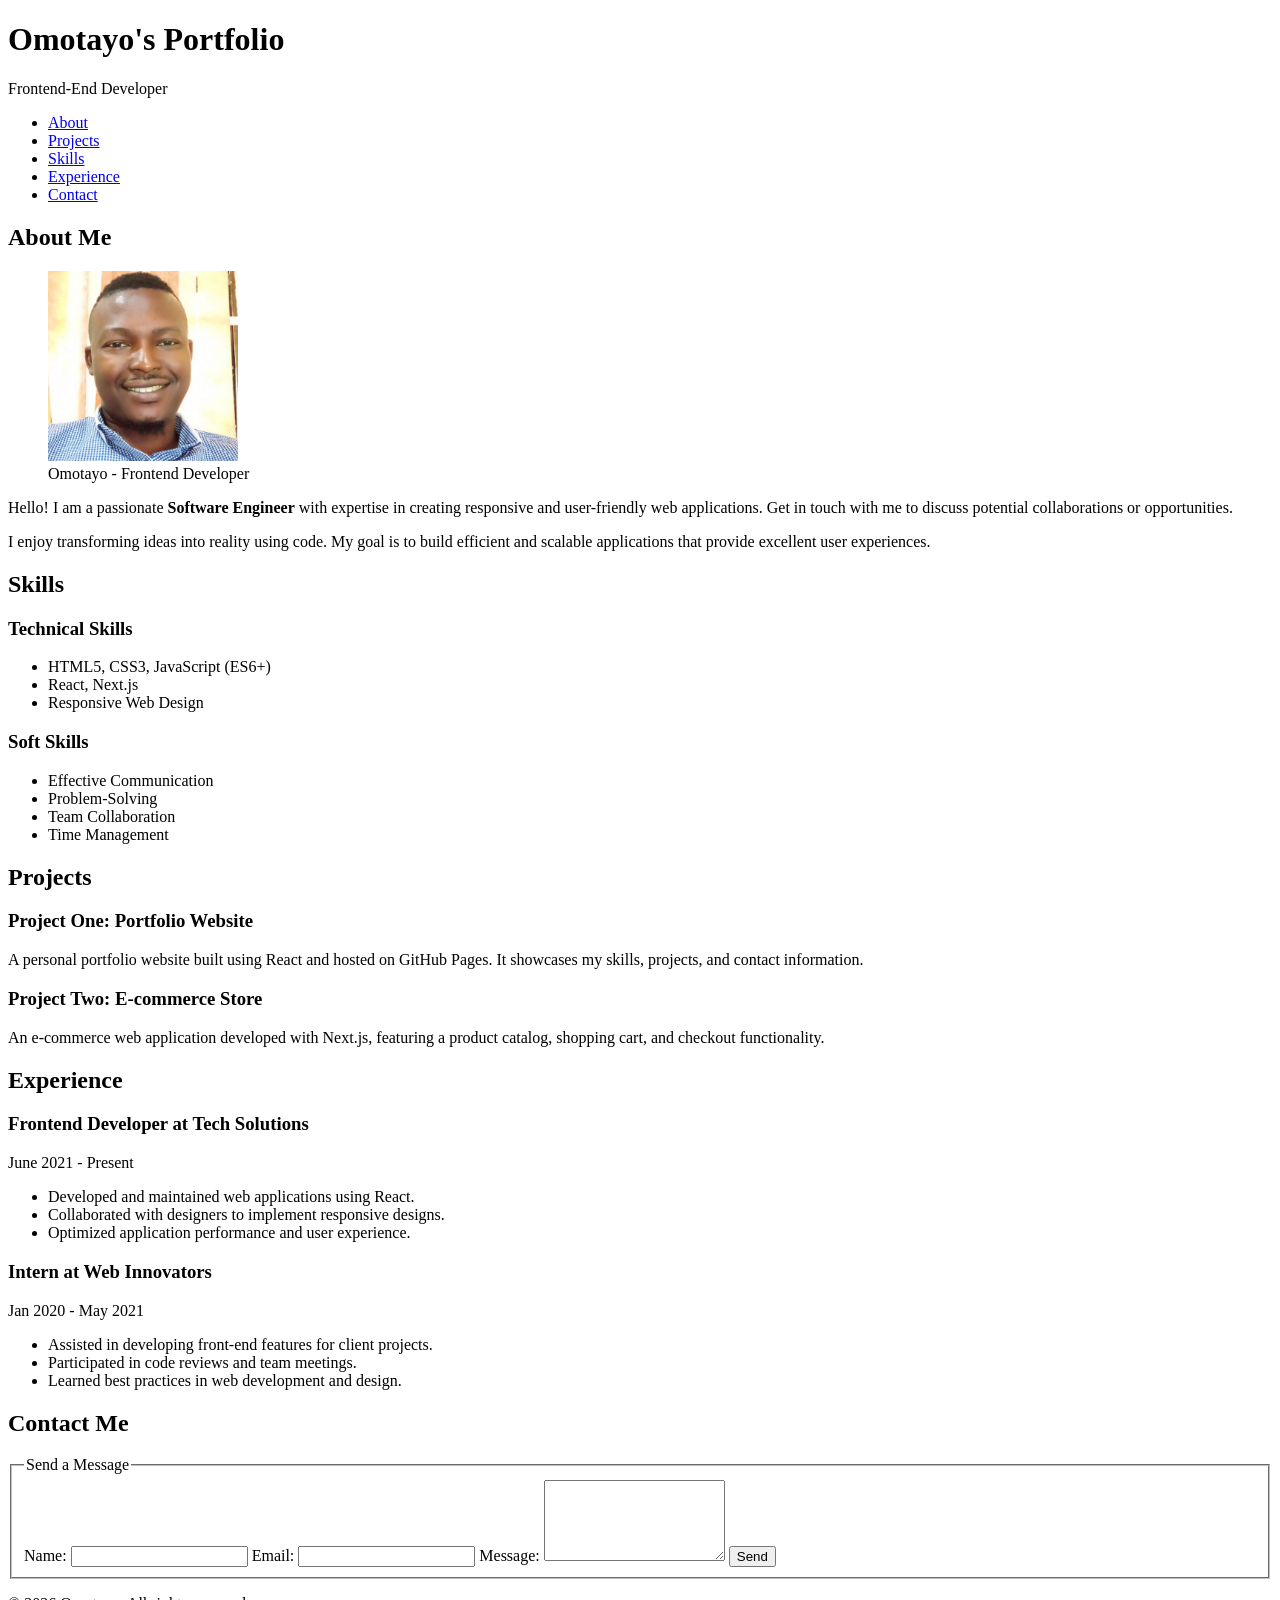
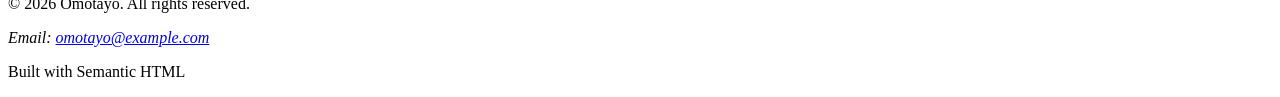
==== index.html @ 0d17a5d2 "index page development" ====
<!doctype html>
<html lang="en">
  <head>
    <meta charset="UTF-8" />
    <meta name="viewport" content="width=device-width, initial-scale=1.0" />
    <meta
      name="description"
      content="Personal Portfolio Website showcasing skills, projects and contact information"
    />
    <meta name="author" content="Omotayo" />
    <title>Omotayo's Portfolio</title>
  </head>

  <body>
    <header>
      <h1>Omotayo's Portfolio</h1>
      <p>Frontend-End Developer</p>
      <nav>
        <ul>
          <li><a href="#about">About</a></li>
          <li><a href="#projects">Projects</a></li>
          <li><a href="#skills">Skills</a></li>
          <li><a href="#experience">Experience</a></li>
          <li><a href="#contact">Contact</a></li>
        </ul>
      </nav>
    </header>

    <main>
      <section>
        <h2>About Me</h2>
        <figure>
          <img
            src="images/mypix.png"
            alt="Omotayo's Profile Picture"
            width="190px"
            height="190px"
          />
          <figcaption>Omotayo - Frontend Developer</figcaption>
        </figure>

        <p>
          Hello! I am a passionate <strong>Software Engineer</strong> with
          expertise in creating responsive and user-friendly web applications.
          Get in touch with me to discuss potential collaborations or
          opportunities.
        </p>

        <p>
          I enjoy transforming ideas into reality using code. My goal is to
          build efficient and scalable applications that provide excellent user
          experiences.
        </p>
      </section>

      <section>
        <h2>Skills</h2>
        <article>
          <h3>Technical Skills</h3>
          <ul>
            <li>HTML5, CSS3, JavaScript (ES6+)</li>
            <li>React, Next.js</li>
            <li>Responsive Web Design</li>
          </ul>
        </article>

        <article>
          <h3>Soft Skills</h3>
          <ul>
            <li>Effective Communication</li>
            <li>Problem-Solving</li>
            <li>Team Collaboration</li>
            <li>Time Management</li>
          </ul>
        </article>
      </section>
      <section>
        <h2>Projects</h2>
        <article>
          <h3>Project One: Portfolio Website</h3>
          <p>
            A personal portfolio website built using React and hosted on GitHub
            Pages. It showcases my skills, projects, and contact information.
          </p>
        </article>

        <article>
          <h3>Project Two: E-commerce Store</h3>
          <p>
            An e-commerce web application developed with Next.js, featuring a
            product catalog, shopping cart, and checkout functionality.
          </p>
        </article>
      </section>

      <section>
        <h2>Experience</h2>
        <article>
          <h3>Frontend Developer at Tech Solutions</h3>
          <p>June 2021 - Present</p>
          <ul>
            <li>Developed and maintained web applications using React.</li>
            <li>
              Collaborated with designers to implement responsive designs.
            </li>
            <li>Optimized application performance and user experience.</li>
          </ul>
        </article>

        <article>
          <h3>Intern at Web Innovators</h3>
          <p>Jan 2020 - May 2021</p>
          <ul>
            <li>
              Assisted in developing front-end features for client projects.
            </li>
            <li>Participated in code reviews and team meetings.</li>
            <li>Learned best practices in web development and design.</li>
          </ul>
        </article>
      </section>

      <section>
        <h2>Contact Me</h2>
        <form>
          <fieldset>
            <legend>Send a Message</legend>
            <label for="name">Name:</label>
            <input type="text" id="name" name="name" required />
            <label for="email">Email:</label>
            <input type="email" id="email" name="email" required />
            <label for="message">Message:</label>
            <textarea id="message" name="message" rows="5" required></textarea>
            <button type="submit">Send</button>
          </fieldset>
        </form>
      </section>
    </main>

    <footer>
      <p>&copy; 2026 Omotayo. All rights reserved.</p>
      <address>
        Email: <a href="mailto:omotayo@example.com">omotayo@example.com</a>
      </address>
      <p>Built with Semantic HTML</p>
    </footer>
  </body>
</html>
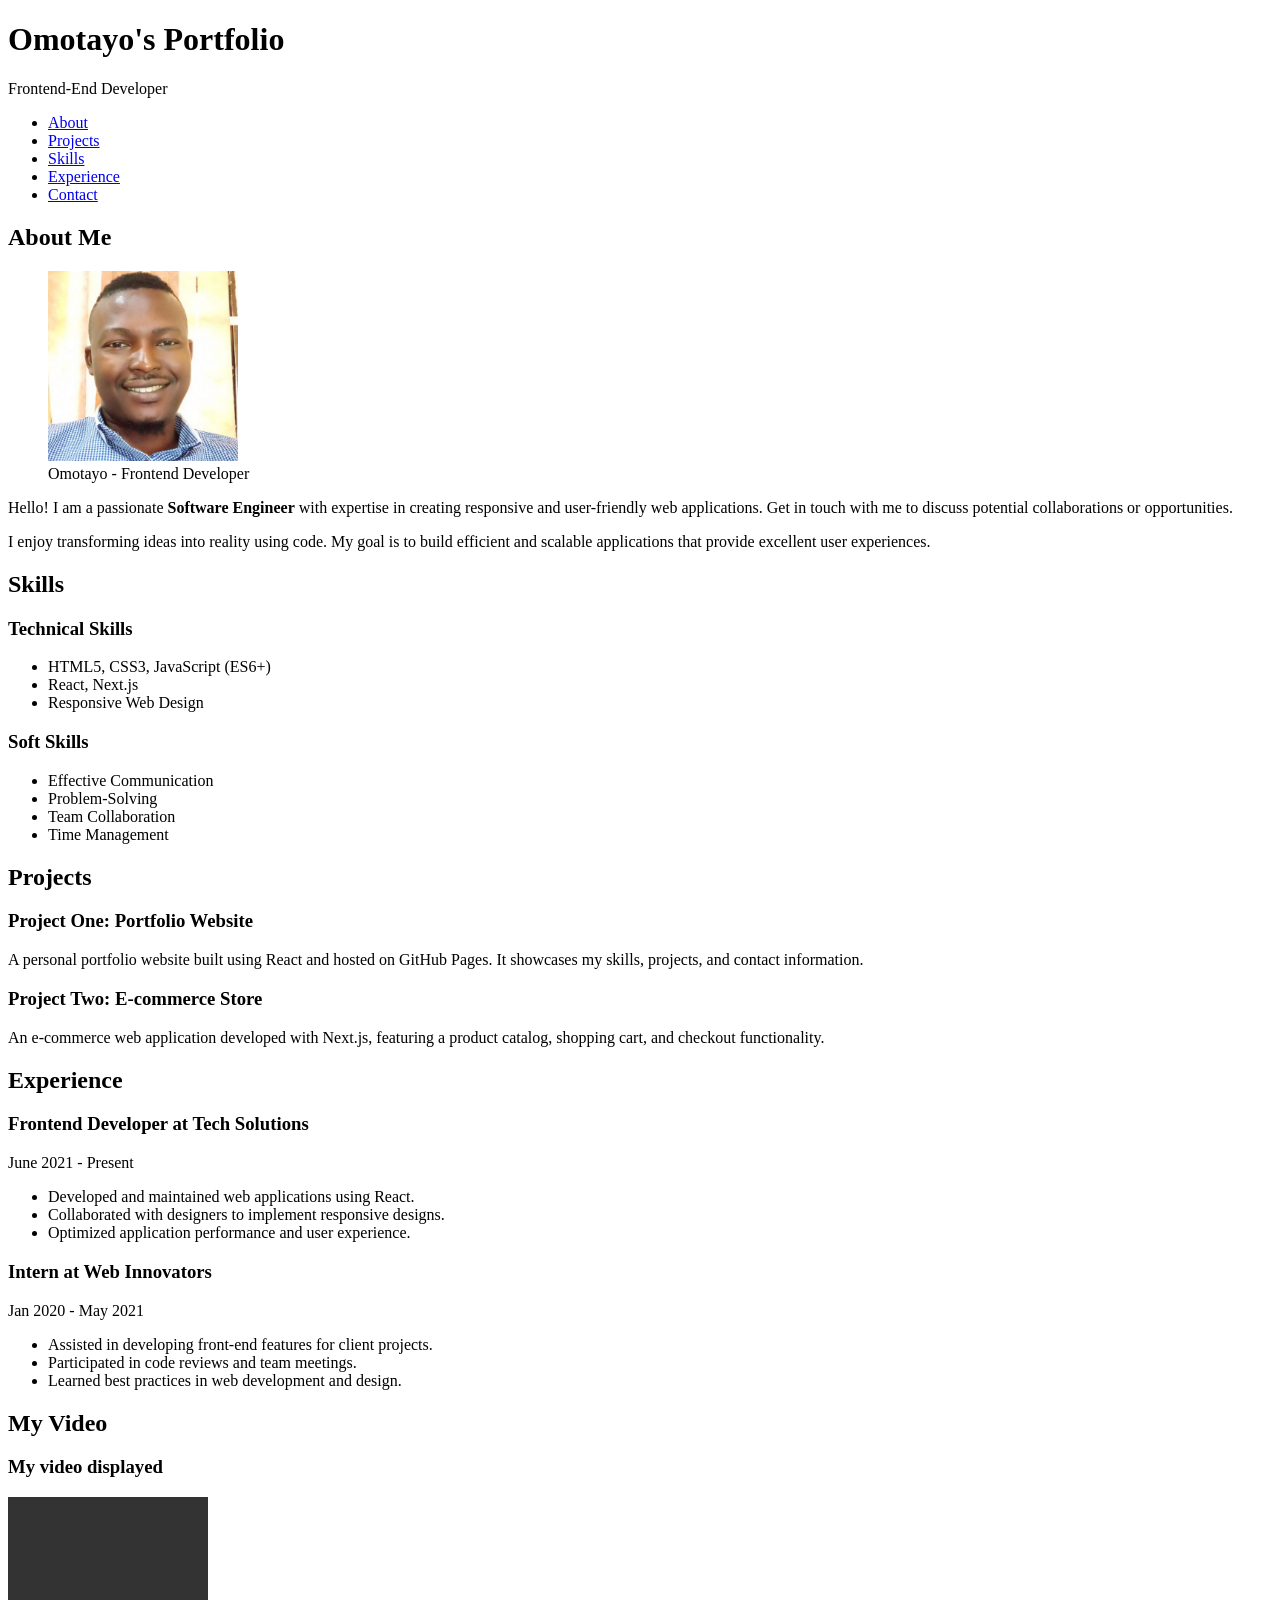
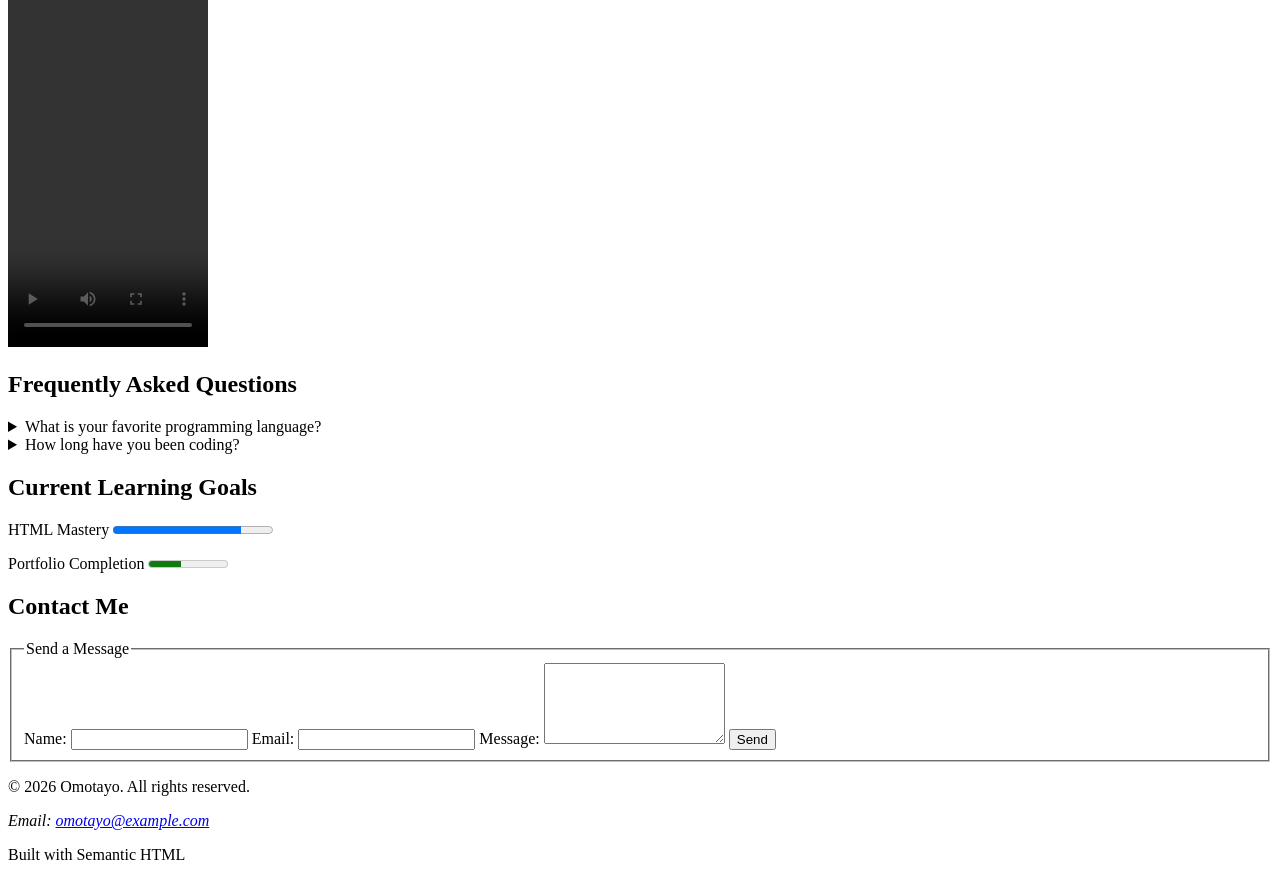
==== commit 7221044f: "extra html elements" ====
--- a/index.html
+++ b/index.html
@@ -121,6 +121,46 @@
       </section>
 
       <section>
+        <h2>My Video</h2>
+        <article>
+          <h3>My video displayed</h3>
+          <video width="200" height="450" controls>
+            <source src="videos/nlcf_alumni_invite.mp4" type="video/mp4" />
+            Your browser does not support the video tag.
+          </video>
+        </article>
+      </section>
+
+      <section>
+        <h2>Frequently Asked Questions</h2>
+        <details>
+          <summary>What is your favorite programming language?</summary>
+          <p>
+            My favorite programming language is JavaScript because of its
+            versatility and wide range of applications.
+          </p>
+        </details>
+        <details>
+          <summary>How long have you been coding?</summary>
+          <p>
+            I've been coding for over 5 years, starting with HTML and CSS and
+            progressing to more advanced frameworks like React.
+          </p>
+        </details>
+      </section>
+
+      <section>
+        <h2>Current Learning Goals</h2>
+        <label for="html-skill">HTML Mastery</label>
+        <progress id="html-skill" value="80" max="100">80%</progress>
+
+        <p>
+          Portfolio Completion
+          <meter value="40" min="0" max="100">40%</meter>
+        </p>
+      </section>
+
+      <section>
         <h2>Contact Me</h2>
         <form>
           <fieldset>
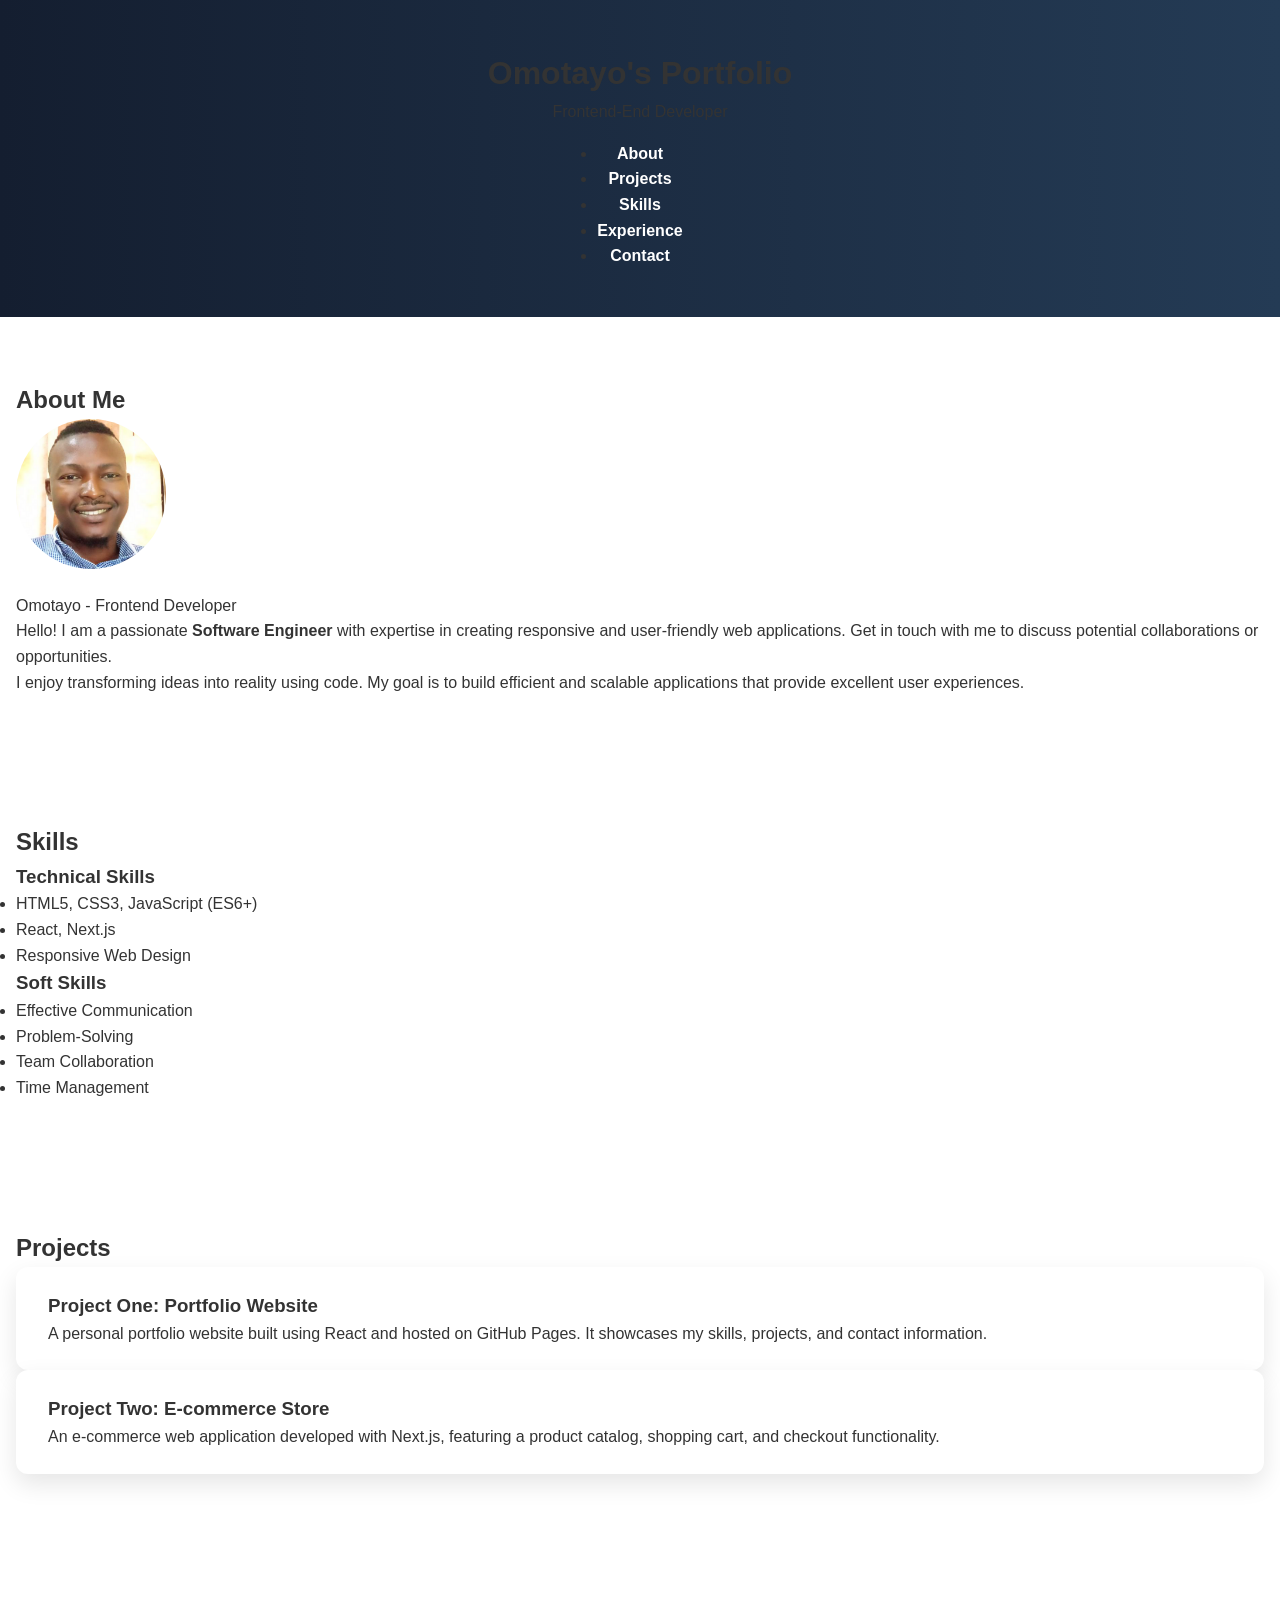
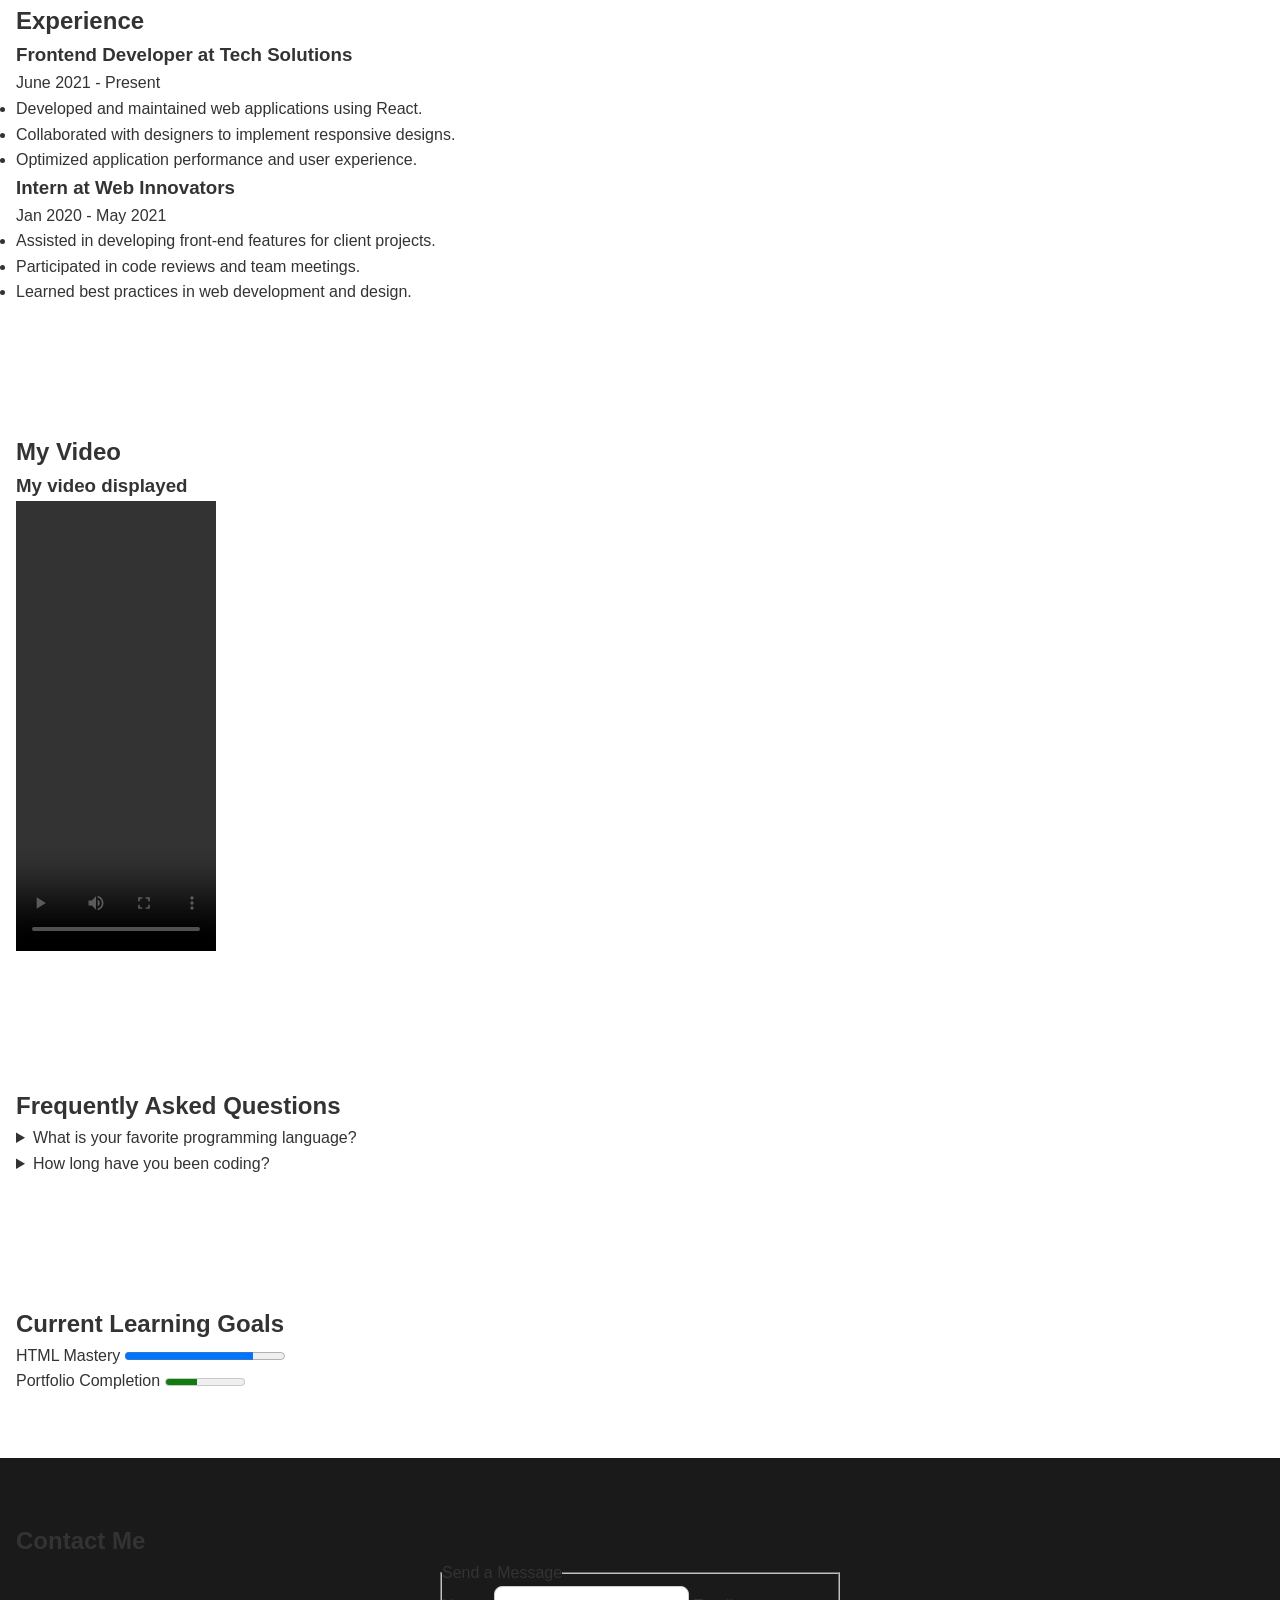
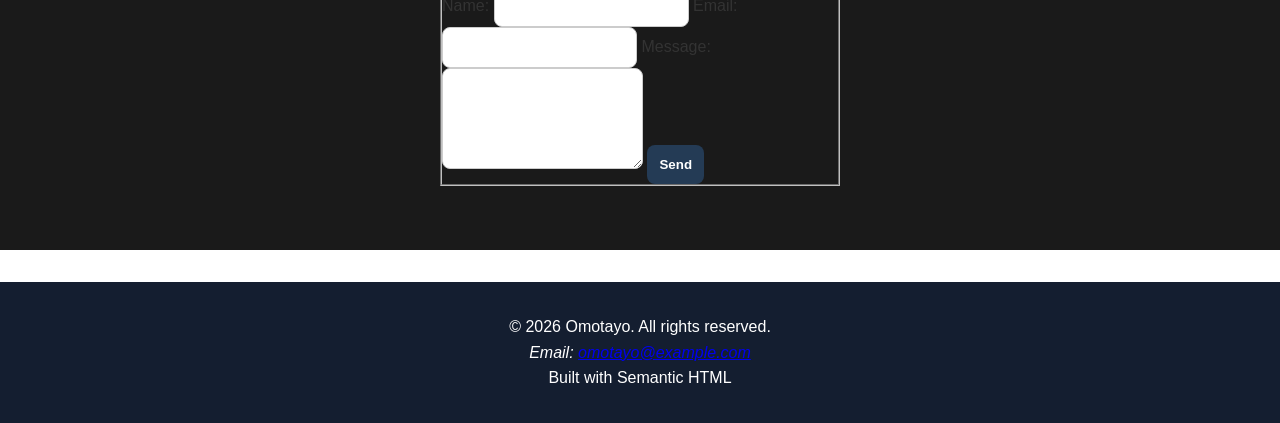
==== commit ad3ee16c: "added css style" ====
--- a/index.html
+++ b/index.html
@@ -9,13 +9,14 @@
     />
     <meta name="author" content="Omotayo" />
     <title>Omotayo's Portfolio</title>
+    <link rel="stylesheet" href="css/style.css" / >
   </head>
 
   <body>
     <header>
       <h1>Omotayo's Portfolio</h1>
       <p>Frontend-End Developer</p>
-      <nav>
+      <nav class="nav-links">
         <ul>
           <li><a href="#about">About</a></li>
           <li><a href="#projects">Projects</a></li>
@@ -31,10 +32,10 @@
         <h2>About Me</h2>
         <figure>
           <img
+          class="profile-img"
             src="images/mypix.png"
             alt="Omotayo's Profile Picture"
-            width="190px"
-            height="190px"
+          
           />
           <figcaption>Omotayo - Frontend Developer</figcaption>
         </figure>
@@ -76,21 +77,23 @@
       </section>
       <section>
         <h2>Projects</h2>
-        <article>
+      
+          <div class="card">
           <h3>Project One: Portfolio Website</h3>
           <p>
             A personal portfolio website built using React and hosted on GitHub
             Pages. It showcases my skills, projects, and contact information.
           </p>
-        </article>
+          </div>
+    
 
-        <article>
+        <div class="card">
           <h3>Project Two: E-commerce Store</h3>
           <p>
             An e-commerce web application developed with Next.js, featuring a
             product catalog, shopping cart, and checkout functionality.
           </p>
-        </article>
+        </div>
       </section>
 
       <section>
@@ -160,9 +163,9 @@
         </p>
       </section>
 
-      <section>
+      <section class="dark">
         <h2>Contact Me</h2>
-        <form>
+        <form class="contact-form">
           <fieldset>
             <legend>Send a Message</legend>
             <label for="name">Name:</label>
@@ -177,7 +180,7 @@
       </section>
     </main>
 
-    <footer>
+    <footer class="footer">
       <p>&copy; 2026 Omotayo. All rights reserved.</p>
       <address>
         Email: <a href="mailto:omotayo@example.com">omotayo@example.com</a>
--- a/css/style.css
+++ b/css/style.css
@@ -0,0 +1,102 @@
+* {
+  margin: 0;
+  padding: 0;
+  box-sizing: border-box;
+}
+
+body {
+  font-family: "Segoe UI", Tahoma, Geneva, Verdana, sans-serif;
+  line-height: 1.6;
+  color: #333;
+}
+
+header {
+  text-align: center;
+  padding: 3rem 1rem;
+  background: linear-gradient(to right, #141e30, #243b55);
+}
+
+.nav-links {
+  display: flex;
+  justify-content: center;
+  gap: 20px;
+  list-style: none;
+  margin-top: 1rem;
+}
+
+.nav-links a {
+  color: white;
+  text-decoration: none;
+  font-weight: 600;
+}
+
+section {
+  padding: 4rem 1rem;
+  align-items: center;
+}
+
+.dark {
+  background: #1a1a1a;
+}
+
+.profile-img {
+  width: 150px;
+  border-radius: 50%;
+  margin-bottom: 1rem;
+}
+
+.grid {
+  display: flex;
+  justify-content: center;
+  gap: 20px;
+  flex-wrap: wrap;
+  margin-top: 2rem;
+}
+
+.card {
+  background: white;
+  padding: 1.5rem 2rem;
+  border-radius: 12px;
+  box-shadow: 0 10px 25px rgba(0, 0, 0, 0.1);
+}
+
+.card:hover {
+  transform: translateY(-5px);
+}
+
+.contact-form {
+  max-width: 400px;
+  margin: auto;
+  display: flex;
+  flex-direction: column;
+  gap: 12px;
+}
+
+.contact-form input,
+.contact-form textarea {
+  padding: 12px;
+  border-radius: 8px;
+  border: 1px solid #ccc;
+}
+
+.contact-form button {
+  padding: 12px;
+  border-radius: 8px;
+  border: none;
+  background: #243b55;
+  color: white;
+  font-weight: 600;
+  cursor: pointer;
+}
+
+.contact-form button:hover {
+  background: #141e30;
+}
+
+.footer {
+  text-align: center;
+  padding: 2rem 1rem;
+  background: #141e30;
+  color: white;
+  margin-top: 2rem;
+}
